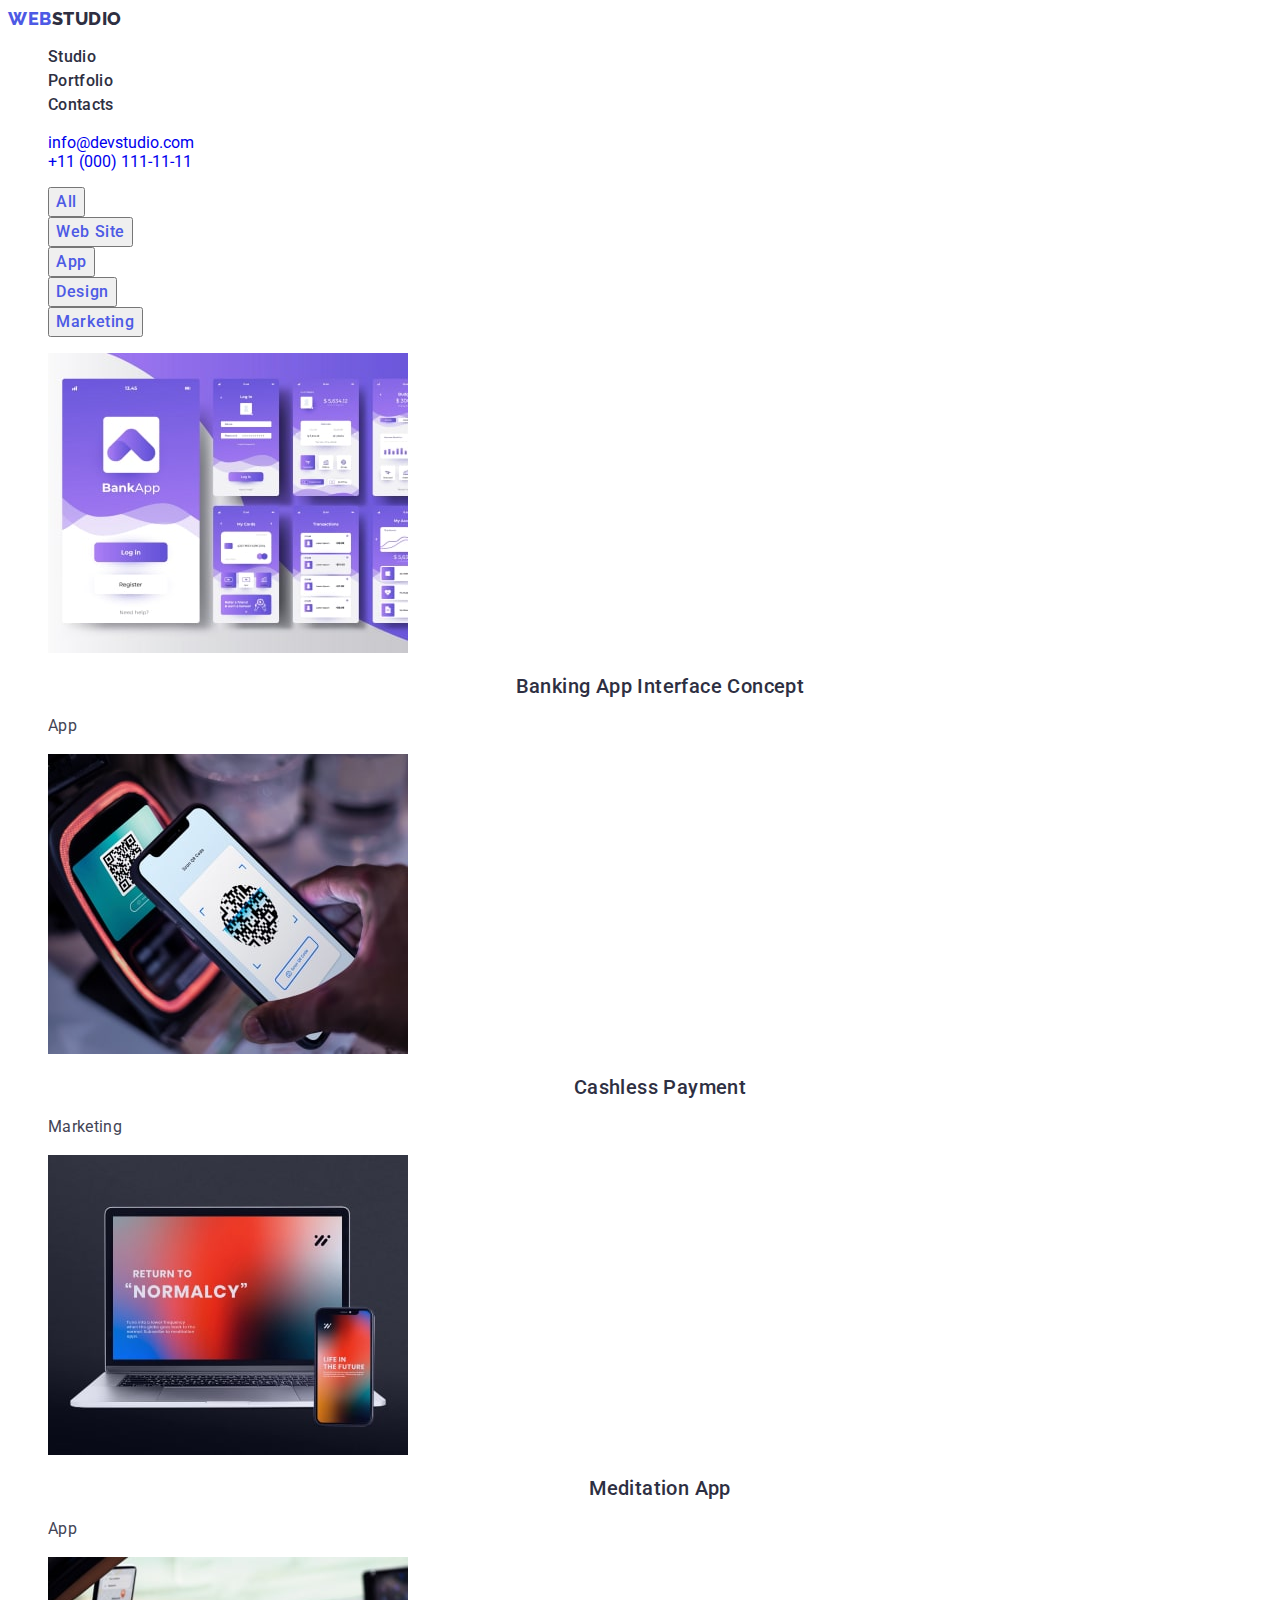
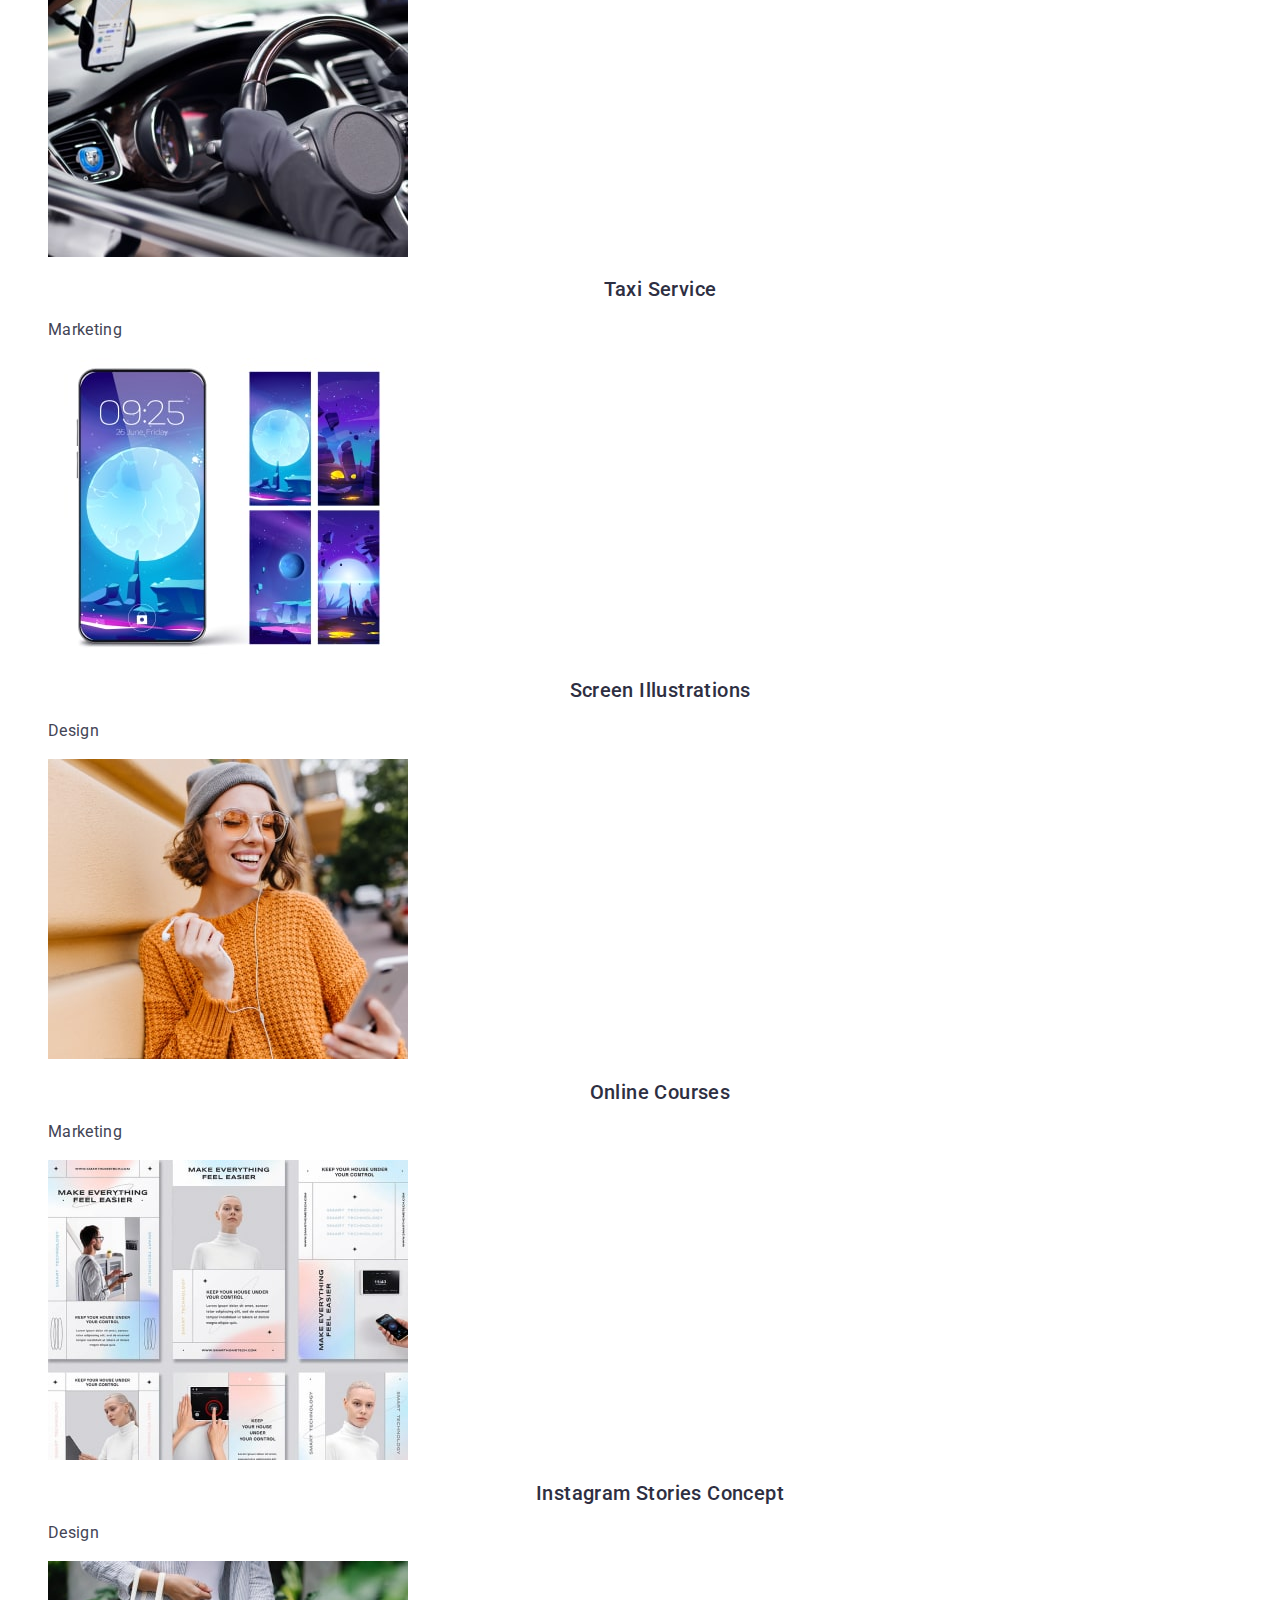
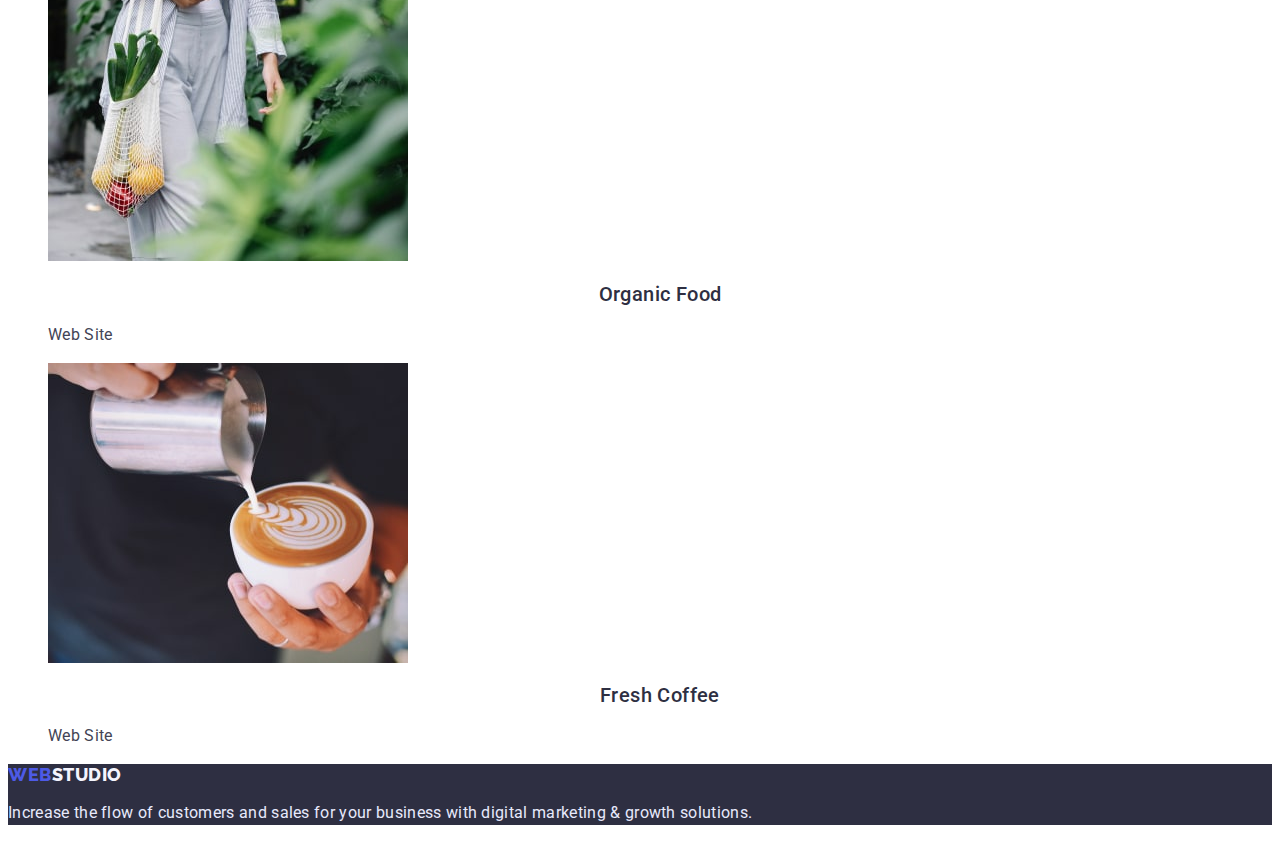
==== portfolio.html @ 07ec4e70 "lp 3" ====
<!DOCTYPE html>
<html lang="en">

<head>
    <meta charset="UTF-8">
    <meta http-equiv="X-UA-Compatible" content="IE=edge">
    <meta name="viewport" content="width=device-width, initial-scale=1.0">
    <title>Portfolio</title>
    <link rel="preconnect" href="https://fonts.googleapis.com">
    <link rel="preconnect" href="https://fonts.gstatic.com" crossorigin>
    <link href="https://fonts.googleapis.com/css2?family=Raleway:wght@800&family=Roboto:wght@400;500;700;900&display=swap" rel="stylesheet">
    <link rel="stylesheet" href="./css/styles.css">
</head>

<body>
    <header class="header">
        <nav class="header-nav">
            <a class="haeder-logo link" href="./index.html">
                Web<span class="haeder-logo-log">Studio</span> 
            </a>
            <ul class="header-list list">
                <li class="header-item"><a class="header-link link" href="./index.html">Studio</a></li>
                <li class="header-item"><a class="header-link link" href="./portfolio.html">Portfolio</a></li>
                <li class="header-item"><a class="header-link link" href="">Contacts</a></li>
            </ul>
        </nav>
        <address class="address">
            <ul class="address-list list">
                <li class="address-item"><a class="address-mail link"
                        href="mailto:info@devstudio.com">info@devstudio.com</a></li>
                <li class="address-item"><a class="address-tel link" href="tel:+110001111111">+11 (000) 111-11-11</a>
                </li>
            </ul>
        </address>
    </header>
    <main>
        <section class="box">
            <h1 hidden>portfolio</h1>
            <ul class="box-list list">
                <li class="box-item"><button class="box-link link" type="button">All</button></li>
                <li class="box-item"><button class="box-link link" type="button">Web Site</button></li>
                <li class="box-item"><button class="box-link link" type="button">App</button></li>
                <li class="box-item"><button class="box-link link" type="button">Design</button></li>
                <li class="box-item"><button class="box-link link" type="button">Marketing</button></li>
            </ul>
            <ul class="information list"> 
                <li class="information-item link">
                    <a class="link" href="">
                    <img src="./images/application.jpg" alt="interface" width="360">
                    <h2 class="information-title">Banking App Interface Concept</h2>
                    <p class="information-desc">App</p></a>
                </li>
                <li class="information-item link">
                    <a class="link" href="">
                    <img src="./images/telscanner.jpg" alt="payment" width="360">
                    <h2 class="information-title">Cashless Payment</h2>
                    <p class="information-desc">Marketing</p></a>
                </li>
                <li class="information-item link">
                    <a class="link" href="">
                    <img src="./images/computer.jpg" alt="compandtel" width="360">
                    <h2 class="information-title">Meditation App</h2>
                    <p class="information-desc">App</p></a>
                </li>
                <li class="information-item link">
                    <a class="link" href="">
                    <img src="./images/drive.jpg" alt="drive" width="360">
                    <h2 class="information-title">Taxi Service</h2>
                    <p class="information-desc">Marketing</p></a>
                </li>
                <li class="information-item link">
                    <a class="link" href="">
                    <img src="./images/wallpaper.jpg" alt="photo wallpaper" width="360">
                    <h2 class="information-title">Screen Illustrations</h2>
                    <p class="information-desc">Design</p></a>
                </li>
                <li class="information-item link">
                    <a class="link" href="">
                    <img src="./images/communication.jpg" alt="person communicate" width="360">
                    <h2 class="information-title">Online Courses</h2>
                    <p class="information-desc">Marketing</p></a>
                </li>
                <li class="information-item link">
                    <a class="link" href="">
                    <img src="./images/instastori.jpg" alt="stories concept" width="360">
                    <h2 class="information-title">Instagram Stories Concept</h2>
                    <p class="information-desc">Design</p></a>
                </li>
                <li class="information-item link">
                    <a class="link" href="">
                    <img src="./images/shopping.jpg" alt="organic food" width="360">
                    <h2 class="information-title">Organic Food</h2>
                    <p class="information-desc">Web Site</p></a>
                </li>
                <li class="information-item link">
                    <a class="link" href="">
                    <img src="./images/barista.jpg" alt="barista" width="360">
                    <h2 class="information-title">Fresh Coffee</h2>
                    <p class="information-desc">Web Site</p></a>
                </li>
            </ul>
        </section>
    </main>
    <footer class="footer">
        <a class="footer-logo link" href="./index.html"> 
            Web<span class="haeder-logo-logo">Studio</span>  
        </a>
        <p class="footer-text">Increase the flow of customers and sales for your business with digital marketing &
            growth solutions.</p>
    </footer>
</body>

</html>
---- css/styles.css ----
body {
font-family: 'Roboto', sans-serif;
color: #434455; 
}

.link {
    text-decoration: none;
}

.list {
    list-style: none;
}

.haeder-logo {
    font-family: "Raleway", sans-serif;
    font-weight: 800;
font-size: 18px;
line-height: 1.17;
letter-spacing: 0.03em;
text-transform: uppercase;
color: #4d5ae5;
}

.haeder-logo-log {
    color: #2e2f42;
}
.header-link {
font-weight: 500;
font-size: 16px;
line-height: 1.5;
letter-spacing: 0.02em;
color: #2E2F42;
}

.header-link:hover,
.header-link:focus {
    color: #404bbf;
}

.address {
    font-style: normal;
}
.address-address {
font-family: 'Roboto';
font-style: normal;
font-weight: 400;
font-size: 16px;
line-height: 1.5;
letter-spacing: 0.02em;
color: #434455;
}


.address-address:hover,
.address-address:focus {
    color: #404bbf;
}


.slogan-btn {
font-family: inherit;
font-weight: 500;
font-size: 16px;
line-height: 1.5;
display: flex;
align-items: center;
letter-spacing: 0.04em;
color: #FFFFFF;
cursor: pointer;
}
.slogan {
    background-color: #2e2f42;
}
.slogan-name {
font-weight: 700;
font-size: 56px;
line-height: 1.07;
text-align: center;
letter-spacing: 0.02em;
color: #FFFFFF;
}

.desc-subtitle {
font-weight: 500;
font-size: 20px;
line-height: 1.20;
letter-spacing: 0.02em;
color: #2E2F42;
}

.desc-text {
font-size: 16px;
line-height: 1.5;
letter-spacing: 0.02em;
color: #434455;
 }

 .address-address{
    }
    
.features-name {
font-weight: 700;
font-size: 36px;
line-height: 1.11;
text-align: center;
letter-spacing: 0.02em;
text-transform: capitalize;
color: #2E2F42;
}

.information {
}

.information-name {
font-weight: 700;
font-size: 36px;
line-height: 1.11;
text-align: center;
letter-spacing: 0.02em;
text-transform: capitalize;
color: #2E2F42;
}

.information-title {
font-weight: 500;
font-size: 20px;
line-height: 1.2;
text-align: center;
letter-spacing: 0.02em;
color: #2E2F42;
}

.information-desc {
font-size: 16px;
line-height: 1.5;
letter-spacing: 0.02em;
color: #434455;
}

.footer {
    background-color: #2E2F42;
}

.footer-text {
font-size: 16px;
line-height: 1.5;
letter-spacing: 0.02em;
color: #E7E9FC;
}  

.box-link {
font-family: inherit;
font-weight: 500;
font-size: 16px;
line-height: 1.5;
display: flex;
align-items: center;
text-align: center;
letter-spacing: 0.04em;
color: #4D5AE5;
cursor: pointer;
}

.box-link:is(:hover, :focus) {
    color: #FFFFFF;
    background: #404BBF;
}
.footer-logo {
font-family: "Raleway", sans-serif;
font-weight: 800;
font-size: 18px;
line-height: 1.17;
letter-spacing: 0.03em;
text-transform: uppercase;
color: #4d5ae5;
}
.haeder-logo-logo {
    color: #f4f4fd;
}
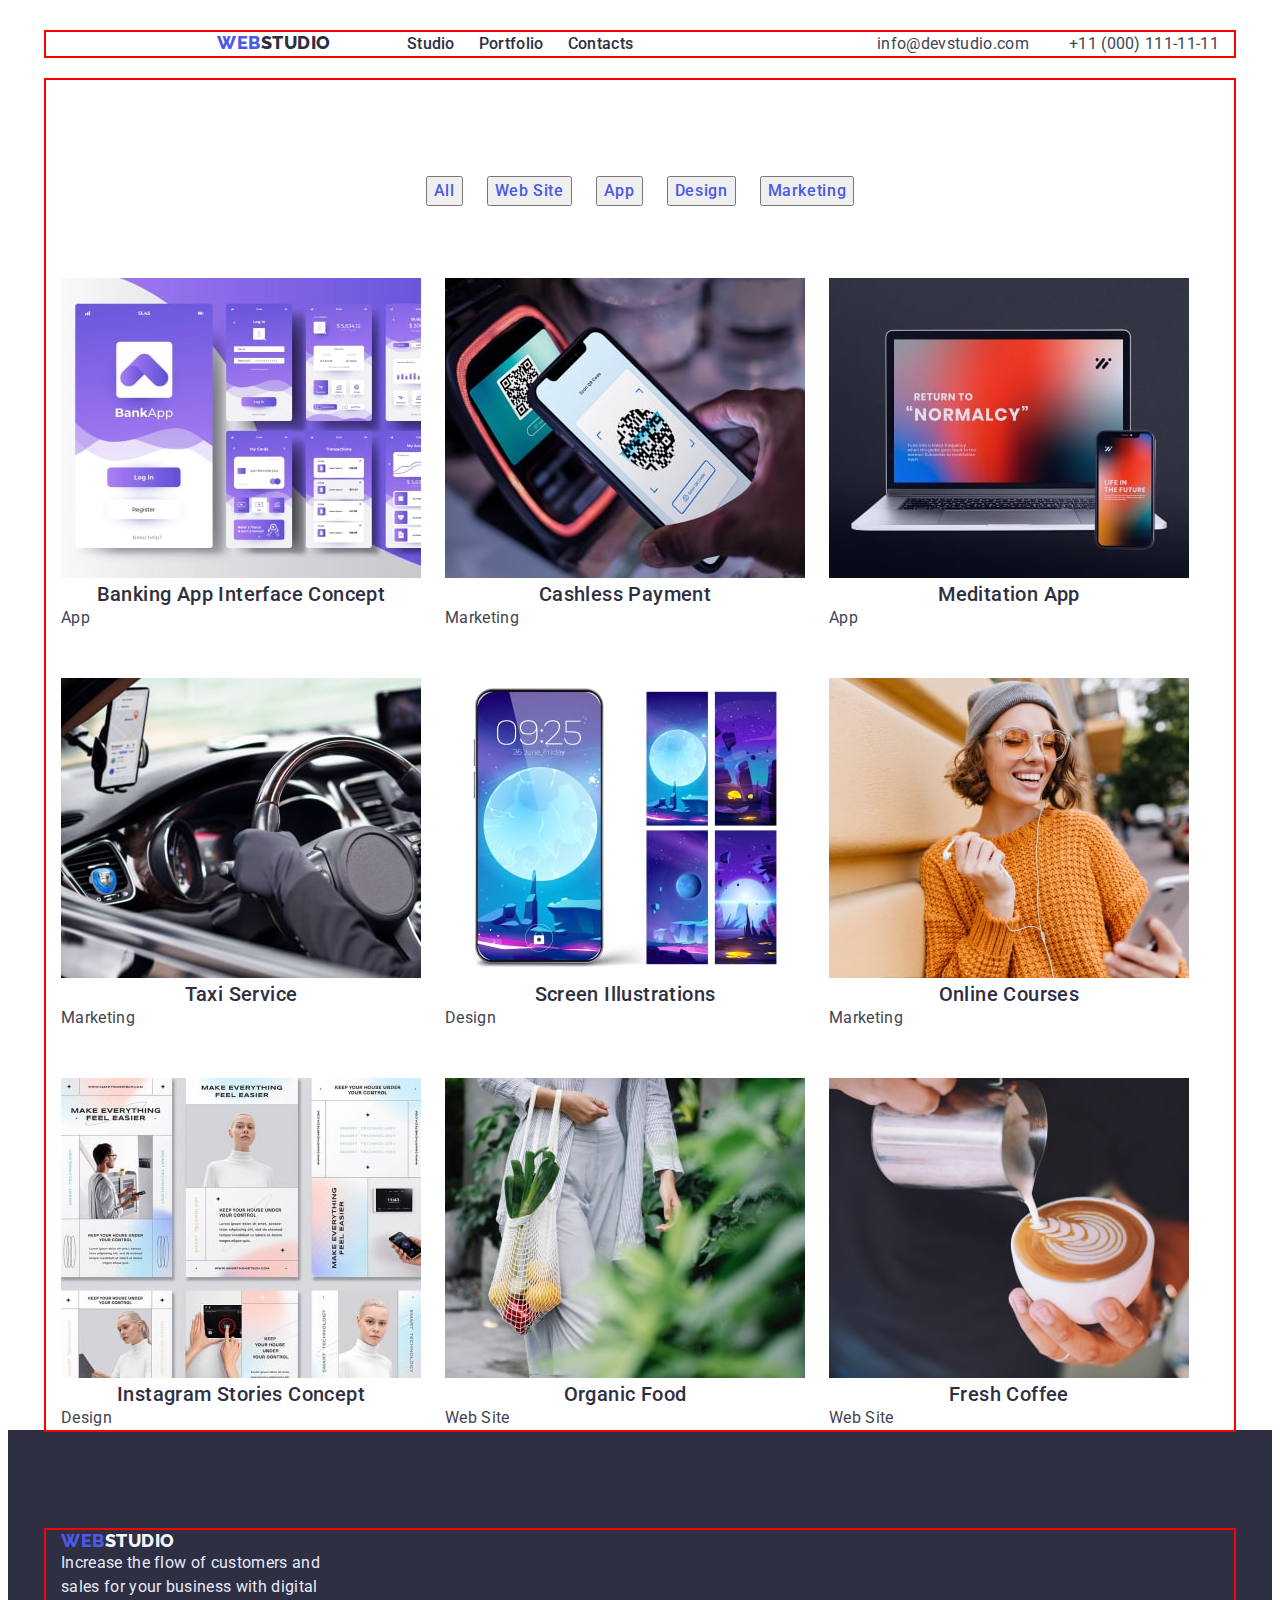
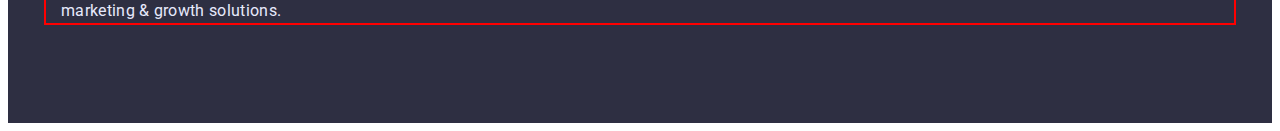
==== commit 7e03c387: "lp3" ====
--- a/portfolio.html
+++ b/portfolio.html
@@ -5,18 +5,24 @@
     <meta charset="UTF-8">
     <meta http-equiv="X-UA-Compatible" content="IE=edge">
     <meta name="viewport" content="width=device-width, initial-scale=1.0">
-    <title>Portfolio</title>
+    <title>Document</title>
     <link rel="preconnect" href="https://fonts.googleapis.com">
     <link rel="preconnect" href="https://fonts.gstatic.com" crossorigin>
-    <link href="https://fonts.googleapis.com/css2?family=Raleway:wght@800&family=Roboto:wght@400;500;700;900&display=swap" rel="stylesheet">
+    <link
+        href="https://fonts.googleapis.com/css2?family=Raleway:wght@800&family=Roboto:wght@400;500;700;900&display=swap"
+        rel="stylesheet">
+    <link rel="stylesheet" href="https://cdnjs.cloudflare.com/ajax/libs/modern-normalize/1.1.0/modern-normalize.min.css"
+        integrity="sha512-wpPYUAdjBVSE4KJnH1VR1HeZfpl1ub8YT/NKx4PuQ5NmX2tKuGu6U/JRp5y+Y8XG2tV+wKQpNHVUX03MfMFn9Q=="
+        crossorigin="anonymous" referrerpolicy="no-referrer" />
     <link rel="stylesheet" href="./css/styles.css">
 </head>
 
 <body>
     <header class="header">
+        <div class="container header-container">
         <nav class="header-nav">
             <a class="haeder-logo link" href="./index.html">
-                Web<span class="haeder-logo-log">Studio</span> 
+                Web<span class="haeder-logo-log">Studio</span>
             </a>
             <ul class="header-list list">
                 <li class="header-item"><a class="header-link link" href="./index.html">Studio</a></li>
@@ -26,15 +32,19 @@
         </nav>
         <address class="address">
             <ul class="address-list list">
-                <li class="address-item"><a class="address-mail link"
+                <li class="address-item"><a class="address-address link"
                         href="mailto:info@devstudio.com">info@devstudio.com</a></li>
-                <li class="address-item"><a class="address-tel link" href="tel:+110001111111">+11 (000) 111-11-11</a>
+                <li class="address-item"><a class="address-address link" href="tel:+110001111111">+11 (000)
+                        111-11-11</a>
                 </li>
             </ul>
         </address>
+    </div>
     </header>
+
     <main>
         <section class="box">
+            <div class="container">
             <h1 hidden>portfolio</h1>
             <ul class="box-list list">
                 <li class="box-item"><button class="box-link link" type="button">All</button></li>
@@ -43,7 +53,7 @@
                 <li class="box-item"><button class="box-link link" type="button">Design</button></li>
                 <li class="box-item"><button class="box-link link" type="button">Marketing</button></li>
             </ul>
-            <ul class="information list"> 
+            <ul class="information-list list"> 
                 <li class="information-item link">
                     <a class="link" href="">
                     <img src="./images/application.jpg" alt="interface" width="360">
@@ -99,14 +109,17 @@
                     <p class="information-desc">Web Site</p></a>
                 </li>
             </ul>
+        </div>
         </section>
     </main>
     <footer class="footer">
+        <div class="container">
         <a class="footer-logo link" href="./index.html"> 
             Web<span class="haeder-logo-logo">Studio</span>  
         </a>
         <p class="footer-text">Increase the flow of customers and sales for your business with digital marketing &
             growth solutions.</p>
+        </div>
     </footer>
 </body>
 
--- a/css/styles.css
+++ b/css/styles.css
@@ -1,3 +1,19 @@
+p, h1, h2, h3, h4, h5 {
+    margin: 0;
+}
+
+ul {
+    padding-left: 0;
+    margin: 0;
+}
+
+button {
+    cursor: pointer;
+}
+address {
+    font-style: normal;
+}
+
 body {
 font-family: 'Roboto', sans-serif;
 color: #434455; 
@@ -9,6 +25,43 @@
 
 .list {
     list-style: none;
+}
+
+.container {
+    width: 1158px;
+    padding-left: 15px;
+    padding-right: 15px;
+    margin: 0 auto;
+    outline: 2px solid red;
+}
+
+.header-nav {
+    display: flex;
+    margin-right: auto;
+}
+
+.header {
+    padding-top: 24px;
+    padding-bottom: 24px;
+}
+
+.header-container {
+    display: flex;
+}
+
+.haeder-logo {
+    margin-right: 76px;
+    margin-left: 156px;
+}
+
+.header-list {
+    display: flex;
+    gap: 24px;
+}
+
+.address-list {
+    display: flex;
+    gap: 40px;
 }
 
 .haeder-logo {
@@ -56,7 +109,10 @@
     color: #404bbf;
 }
 
-
+.slogan {
+    padding-top: 188px;
+    padding-bottom: 188px;
+}
 .slogan-btn {
 font-family: inherit;
 font-weight: 500;
@@ -67,11 +123,15 @@
 letter-spacing: 0.04em;
 color: #FFFFFF;
 cursor: pointer;
+background: #4D5AE5;
+box-shadow: 0px 4px 4px rgba(0, 0, 0, 0.15);
+border-radius: 4px;
 }
 .slogan {
     background-color: #2e2f42;
 }
 .slogan-name {
+    width: 496px;
 font-weight: 700;
 font-size: 56px;
 line-height: 1.07;
@@ -80,6 +140,16 @@
 color: #FFFFFF;
 }
 
+.desc {
+    padding-top: 120px;
+    padding-bottom: 120px;
+}
+
+.desc-list {
+    display: flex;
+    gap: 24px;
+}
+
 .desc-subtitle {
 font-weight: 500;
 font-size: 20px;
@@ -95,9 +165,13 @@
 color: #434455;
  }
 
- .address-address{
-    }
-    
+ .features{
+    padding-bottom: 120px;
+ }
+ .features-list {
+    display: flex;
+    gap: 24px;
+ }
 .features-name {
 font-weight: 700;
 font-size: 36px;
@@ -110,6 +184,15 @@
 
 .information {
 }
+.information-item {
+    gap: calc(100% - 72px) 4;
+}
+.information-list {
+    display: flex;
+    column-gap: 24px;
+    row-gap: 48px;
+
+}
 
 .information-name {
 font-weight: 700;
@@ -139,6 +222,8 @@
 
 .footer {
     background-color: #2E2F42;
+    padding-top: 100px;
+    padding-bottom: 100px;
 }
 
 .footer-text {
@@ -146,7 +231,17 @@
 line-height: 1.5;
 letter-spacing: 0.02em;
 color: #E7E9FC;
+width: 264px;
 }  
+
+.box-list {
+    display: flex;
+    padding-top: 96px;
+    padding-bottom: 72px;
+    justify-content: center;
+   gap: 24px;
+
+}
 
 .box-link {
 font-family: inherit;
@@ -164,6 +259,11 @@
 .box-link:is(:hover, :focus) {
     color: #FFFFFF;
     background: #404BBF;
+}
+
+.information-list {
+    display: flex;
+    flex-wrap: wrap;
 }
 .footer-logo {
 font-family: "Raleway", sans-serif;
@@ -173,6 +273,7 @@
 letter-spacing: 0.03em;
 text-transform: uppercase;
 color: #4d5ae5;
+margin: 0;
 }
 .haeder-logo-logo {
     color: #f4f4fd;
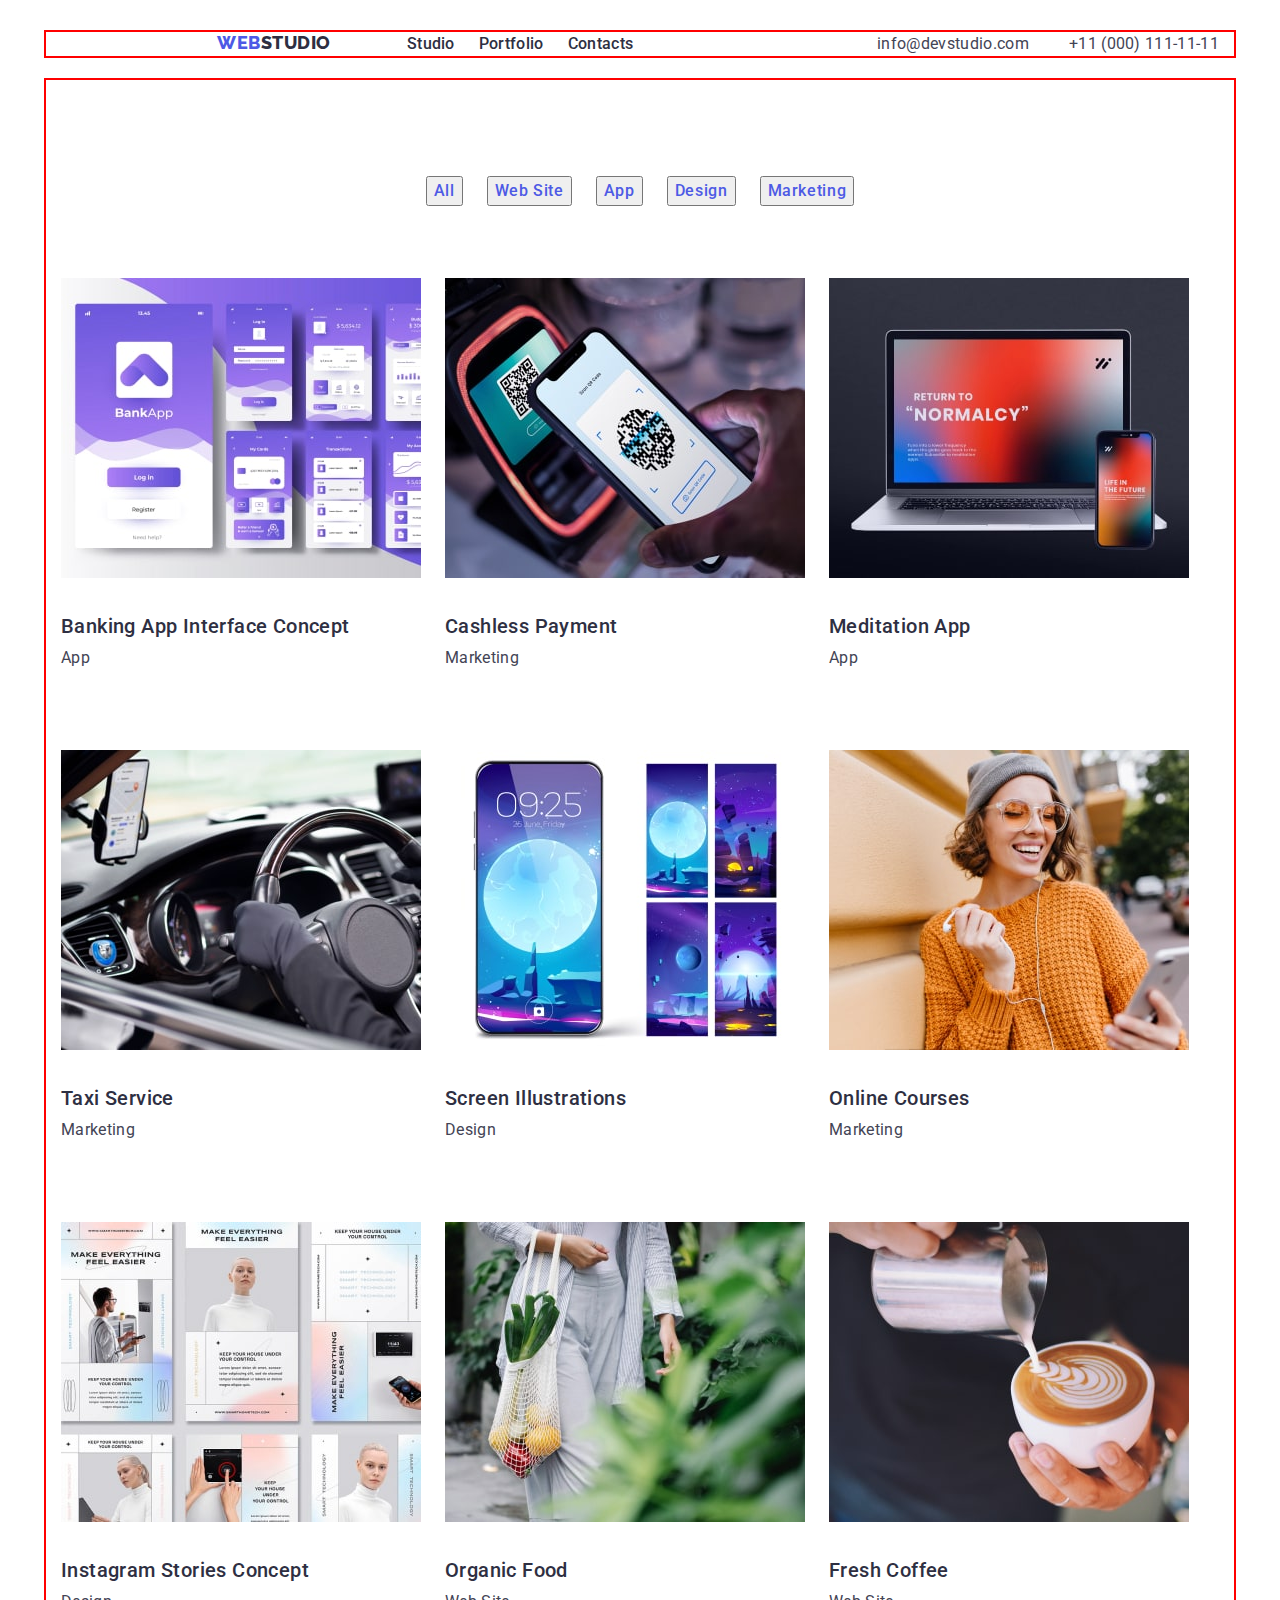
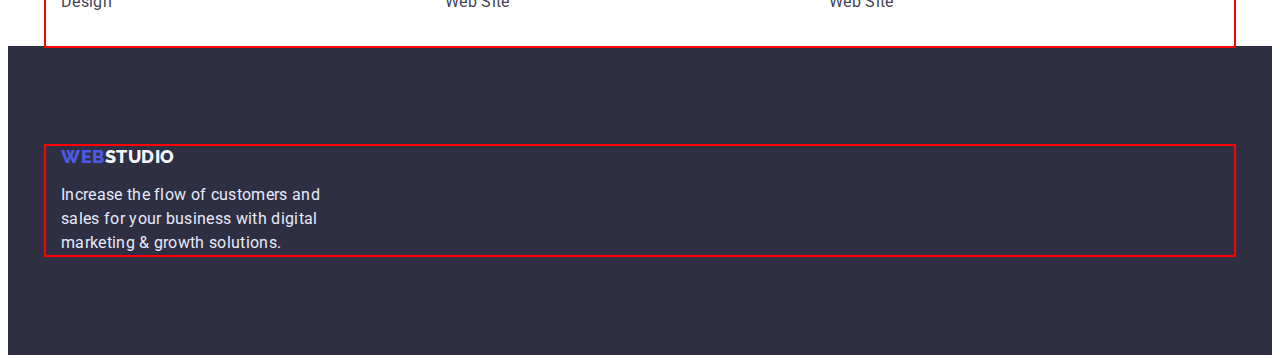
==== commit 8d0af495: "lp33" ====
--- a/portfolio.html
+++ b/portfolio.html
@@ -32,15 +32,16 @@
         </nav>
         <address class="address">
             <ul class="address-list list">
-                <li class="address-item"><a class="address-address link"
+                <li class="address-item"><a class="address-mail link"
                         href="mailto:info@devstudio.com">info@devstudio.com</a></li>
-                <li class="address-item"><a class="address-address link" href="tel:+110001111111">+11 (000)
+                <li class="address-item"><a class="address-tel link" href="tel:+110001111111">+11 (000)
                         111-11-11</a>
                 </li>
             </ul>
         </address>
     </div>
     </header>
+
 
     <main>
         <section class="box">
@@ -53,60 +54,60 @@
                 <li class="box-item"><button class="box-link link" type="button">Design</button></li>
                 <li class="box-item"><button class="box-link link" type="button">Marketing</button></li>
             </ul>
-            <ul class="information-list list"> 
-                <li class="information-item link">
+            <ul class="portfolio-list list"> 
+                <li class="portfolio-item link">
                     <a class="link" href="">
                     <img src="./images/application.jpg" alt="interface" width="360">
-                    <h2 class="information-title">Banking App Interface Concept</h2>
-                    <p class="information-desc">App</p></a>
+                    <h2 class="portfolio-title">Banking App Interface Concept</h2>
+                    <p class="portfolio-desc">App</p></a>
                 </li>
-                <li class="information-item link">
+                <li class="portfolio-item link">
                     <a class="link" href="">
                     <img src="./images/telscanner.jpg" alt="payment" width="360">
-                    <h2 class="information-title">Cashless Payment</h2>
-                    <p class="information-desc">Marketing</p></a>
+                    <h2 class="portfolio-title">Cashless Payment</h2>
+                    <p class="portfolio-desc">Marketing</p></a>
                 </li>
-                <li class="information-item link">
+                <li class="portfolio-item link">
                     <a class="link" href="">
                     <img src="./images/computer.jpg" alt="compandtel" width="360">
-                    <h2 class="information-title">Meditation App</h2>
-                    <p class="information-desc">App</p></a>
+                    <h2 class="portfolio-title">Meditation App</h2>
+                    <p class="portfolio-desc">App</p></a>
                 </li>
-                <li class="information-item link">
+                <li class="portfolio-item link">
                     <a class="link" href="">
                     <img src="./images/drive.jpg" alt="drive" width="360">
-                    <h2 class="information-title">Taxi Service</h2>
-                    <p class="information-desc">Marketing</p></a>
+                    <h2 class="portfolio-title">Taxi Service</h2>
+                    <p class="portfolio-desc">Marketing</p></a>
                 </li>
-                <li class="information-item link">
+                <li class="portfolio-item link">
                     <a class="link" href="">
                     <img src="./images/wallpaper.jpg" alt="photo wallpaper" width="360">
-                    <h2 class="information-title">Screen Illustrations</h2>
-                    <p class="information-desc">Design</p></a>
+                    <h2 class="portfolio-title">Screen Illustrations</h2>
+                    <p class="portfolio-desc">Design</p></a>
                 </li>
-                <li class="information-item link">
+                <li class="portfolio-item link">
                     <a class="link" href="">
                     <img src="./images/communication.jpg" alt="person communicate" width="360">
-                    <h2 class="information-title">Online Courses</h2>
-                    <p class="information-desc">Marketing</p></a>
+                    <h2 class="portfolio-title">Online Courses</h2>
+                    <p class="portfolio-desc">Marketing</p></a>
                 </li>
-                <li class="information-item link">
+                <li class="portfolio-item link">
                     <a class="link" href="">
                     <img src="./images/instastori.jpg" alt="stories concept" width="360">
-                    <h2 class="information-title">Instagram Stories Concept</h2>
-                    <p class="information-desc">Design</p></a>
+                    <h2 class="portfolio-title">Instagram Stories Concept</h2>
+                    <p class="portfolio-desc">Design</p></a>
                 </li>
-                <li class="information-item link">
+                <li class="portfolio-item link">
                     <a class="link" href="">
                     <img src="./images/shopping.jpg" alt="organic food" width="360">
-                    <h2 class="information-title">Organic Food</h2>
-                    <p class="information-desc">Web Site</p></a>
+                    <h2 class="portfolio-title">Organic Food</h2>
+                    <p class="portfolio-desc">Web Site</p></a>
                 </li>
-                <li class="information-item link">
+                <li class="portfolio-item link">
                     <a class="link" href="">
                     <img src="./images/barista.jpg" alt="barista" width="360">
-                    <h2 class="information-title">Fresh Coffee</h2>
-                    <p class="information-desc">Web Site</p></a>
+                    <h2 class="portfolio-title">Fresh Coffee</h2>
+                    <p class="portfolio-desc">Web Site</p></a>
                 </li>
             </ul>
         </div>
@@ -115,7 +116,7 @@
     <footer class="footer">
         <div class="container">
         <a class="footer-logo link" href="./index.html"> 
-            Web<span class="haeder-logo-logo">Studio</span>  
+            Web<span class="footer-logo-logo">Studio</span>  
         </a>
         <p class="footer-text">Increase the flow of customers and sales for your business with digital marketing &
             growth solutions.</p>
--- a/css/styles.css
+++ b/css/styles.css
@@ -1,3 +1,5 @@
+/*-----------------------TEG-------------------------*/
+
 p, h1, h2, h3, h4, h5 {
     margin: 0;
 }
@@ -10,6 +12,7 @@
 button {
     cursor: pointer;
 }
+
 address {
     font-style: normal;
 }
@@ -35,10 +38,7 @@
     outline: 2px solid red;
 }
 
-.header-nav {
-    display: flex;
-    margin-right: auto;
-}
+/*----------------------HEADER-------------------------*/
 
 .header {
     padding-top: 24px;
@@ -49,34 +49,32 @@
     display: flex;
 }
 
+.header-nav {
+    display: flex;
+    margin-right: auto;
+}
+
 .haeder-logo {
-    margin-right: 76px;
-    margin-left: 156px;
-}
-
-.header-list {
-    display: flex;
-    gap: 24px;
-}
-
-.address-list {
-    display: flex;
-    gap: 40px;
-}
-
-.haeder-logo {
-    font-family: "Raleway", sans-serif;
-    font-weight: 800;
+font-family: "Raleway", sans-serif;
+font-weight: 800;
 font-size: 18px;
 line-height: 1.17;
 letter-spacing: 0.03em;
 text-transform: uppercase;
 color: #4d5ae5;
+margin-right: 76px;
+margin-left: 156px;
 }
 
 .haeder-logo-log {
     color: #2e2f42;
 }
+
+.header-list {
+    display: flex;
+    gap: 24px;
+}
+
 .header-link {
 font-weight: 500;
 font-size: 16px;
@@ -93,7 +91,13 @@
 .address {
     font-style: normal;
 }
-.address-address {
+
+.address-list {
+    display: flex;
+    gap: 40px;
+}
+
+.address-mail {
 font-family: 'Roboto';
 font-style: normal;
 font-weight: 400;
@@ -103,17 +107,55 @@
 color: #434455;
 }
 
-
-.address-address:hover,
-.address-address:focus {
+.address-tel {
+font-family: 'Roboto';
+font-style: normal;
+font-weight: 400;
+font-size: 16px;
+line-height: 1.5;
+letter-spacing: 0.02em;
+color: #434455;
+}
+
+.address-mail:hover,
+.address-mail:focus {
     color: #404bbf;
 }
 
-.slogan {
+.address-tel:hover,
+.address-tel:focus {
+    color: #404bbf;
+}
+
+/*-----------------------HERO-------------------------*/
+
+.hero {
+    background-color: #2e2f42;
     padding-top: 188px;
     padding-bottom: 188px;
-}
-.slogan-btn {
+    margin: 0 auto;
+}
+
+.hero-container {
+   margin: 0 auto;
+}
+
+.hero-name {
+width: 496px;
+margin: 0 auto;
+padding-bottom: 48px;
+font-weight: 700;
+font-size: 56px;
+line-height: 1.07;
+text-align: center;
+letter-spacing: 0.02em;
+color: #FFFFFF;
+}
+
+.btn {
+width: 169px;
+height: 56px;
+margin: 0 auto;
 font-family: inherit;
 font-weight: 500;
 font-size: 16px;
@@ -127,18 +169,8 @@
 box-shadow: 0px 4px 4px rgba(0, 0, 0, 0.15);
 border-radius: 4px;
 }
-.slogan {
-    background-color: #2e2f42;
-}
-.slogan-name {
-    width: 496px;
-font-weight: 700;
-font-size: 56px;
-line-height: 1.07;
-text-align: center;
-letter-spacing: 0.02em;
-color: #FFFFFF;
-}
+
+/*-----------------------DESC-------------------------*/
 
 .desc {
     padding-top: 120px;
@@ -151,6 +183,7 @@
 }
 
 .desc-subtitle {
+    margin-bottom: 8px;
 font-weight: 500;
 font-size: 20px;
 line-height: 1.20;
@@ -164,15 +197,15 @@
 letter-spacing: 0.02em;
 color: #434455;
  }
+
+/*-----------------------FEATURES-------------------------*/
 
  .features{
     padding-bottom: 120px;
  }
- .features-list {
-    display: flex;
-    gap: 24px;
- }
-.features-name {
+
+ .features-name {
+margin-bottom: 72px;
 font-weight: 700;
 font-size: 36px;
 line-height: 1.11;
@@ -182,19 +215,16 @@
 color: #2E2F42;
 }
 
-.information {
-}
-.information-item {
-    gap: calc(100% - 72px) 4;
-}
-.information-list {
-    display: flex;
-    column-gap: 24px;
-    row-gap: 48px;
-
-}
+ .features-list {
+display: flex;
+gap: 24px;
+}
+
+/*---------------------INFORMATION----------------------*/
 
 .information-name {
+padding-top: 120px;
+margin-bottom: 72px;
 font-weight: 700;
 font-size: 36px;
 line-height: 1.11;
@@ -204,7 +234,19 @@
 color: #2E2F42;
 }
 
+.information-list {
+    display: flex;
+    column-gap: 24px;
+    row-gap: 48px;
+}
+
+.information-item {
+    gap: calc(100% - 72px) 4;
+}
+
 .information-title {
+margin-top: 32px;
+margin-bottom: 8px;
 font-weight: 500;
 font-size: 20px;
 line-height: 1.2;
@@ -214,11 +256,15 @@
 }
 
 .information-desc {
+margin-bottom: 32px;
+text-align: center;
 font-size: 16px;
 line-height: 1.5;
 letter-spacing: 0.02em;
 color: #434455;
 }
+
+/*-----------------------FOOTER-------------------------*/
 
 .footer {
     background-color: #2E2F42;
@@ -226,7 +272,23 @@
     padding-bottom: 100px;
 }
 
+.footer-logo {
+    font-family: "Raleway", sans-serif;
+    font-weight: 800;
+    font-size: 18px;
+    line-height: 1.17;
+    letter-spacing: 0.03em;
+    text-transform: uppercase;
+    color: #4d5ae5;
+    margin: 0;
+    }
+
+.footer-logo-logo {
+    color: #f4f4fd;
+}
+
 .footer-text {
+margin-top: 16px;
 font-size: 16px;
 line-height: 1.5;
 letter-spacing: 0.02em;
@@ -234,12 +296,14 @@
 width: 264px;
 }  
 
+/*------------------PORTFOLIO--BOX-------------------------*/
+
 .box-list {
     display: flex;
     padding-top: 96px;
     padding-bottom: 72px;
     justify-content: center;
-   gap: 24px;
+    gap: 24px;
 
 }
 
@@ -261,20 +325,33 @@
     background: #404BBF;
 }
 
-.information-list {
+/*------------------PORTFOLIO--PORTFOLIO-------------------------*/
+
+.portfolio-list {
     display: flex;
     flex-wrap: wrap;
-}
-.footer-logo {
-font-family: "Raleway", sans-serif;
-font-weight: 800;
-font-size: 18px;
-line-height: 1.17;
-letter-spacing: 0.03em;
-text-transform: uppercase;
-color: #4d5ae5;
-margin: 0;
-}
-.haeder-logo-logo {
-    color: #f4f4fd;
+    column-gap: 24px;
+    row-gap: 48px;
+}
+  
+.portfolio-item {
+    gap: calc(100% - 48px) 3;
+}
+    
+.portfolio-title {
+    margin-top: 32px;
+    margin-bottom: 8px;
+    font-weight: 500;
+    font-size: 20px;
+    line-height: 1.2;
+    letter-spacing: 0.02em;
+    color: #2E2F42;
+}
+    
+.portfolio-desc {
+    margin-bottom: 32px;
+    font-size: 16px;
+    line-height: 1.5;
+    letter-spacing: 0.02em;
+    color: #434455;
 }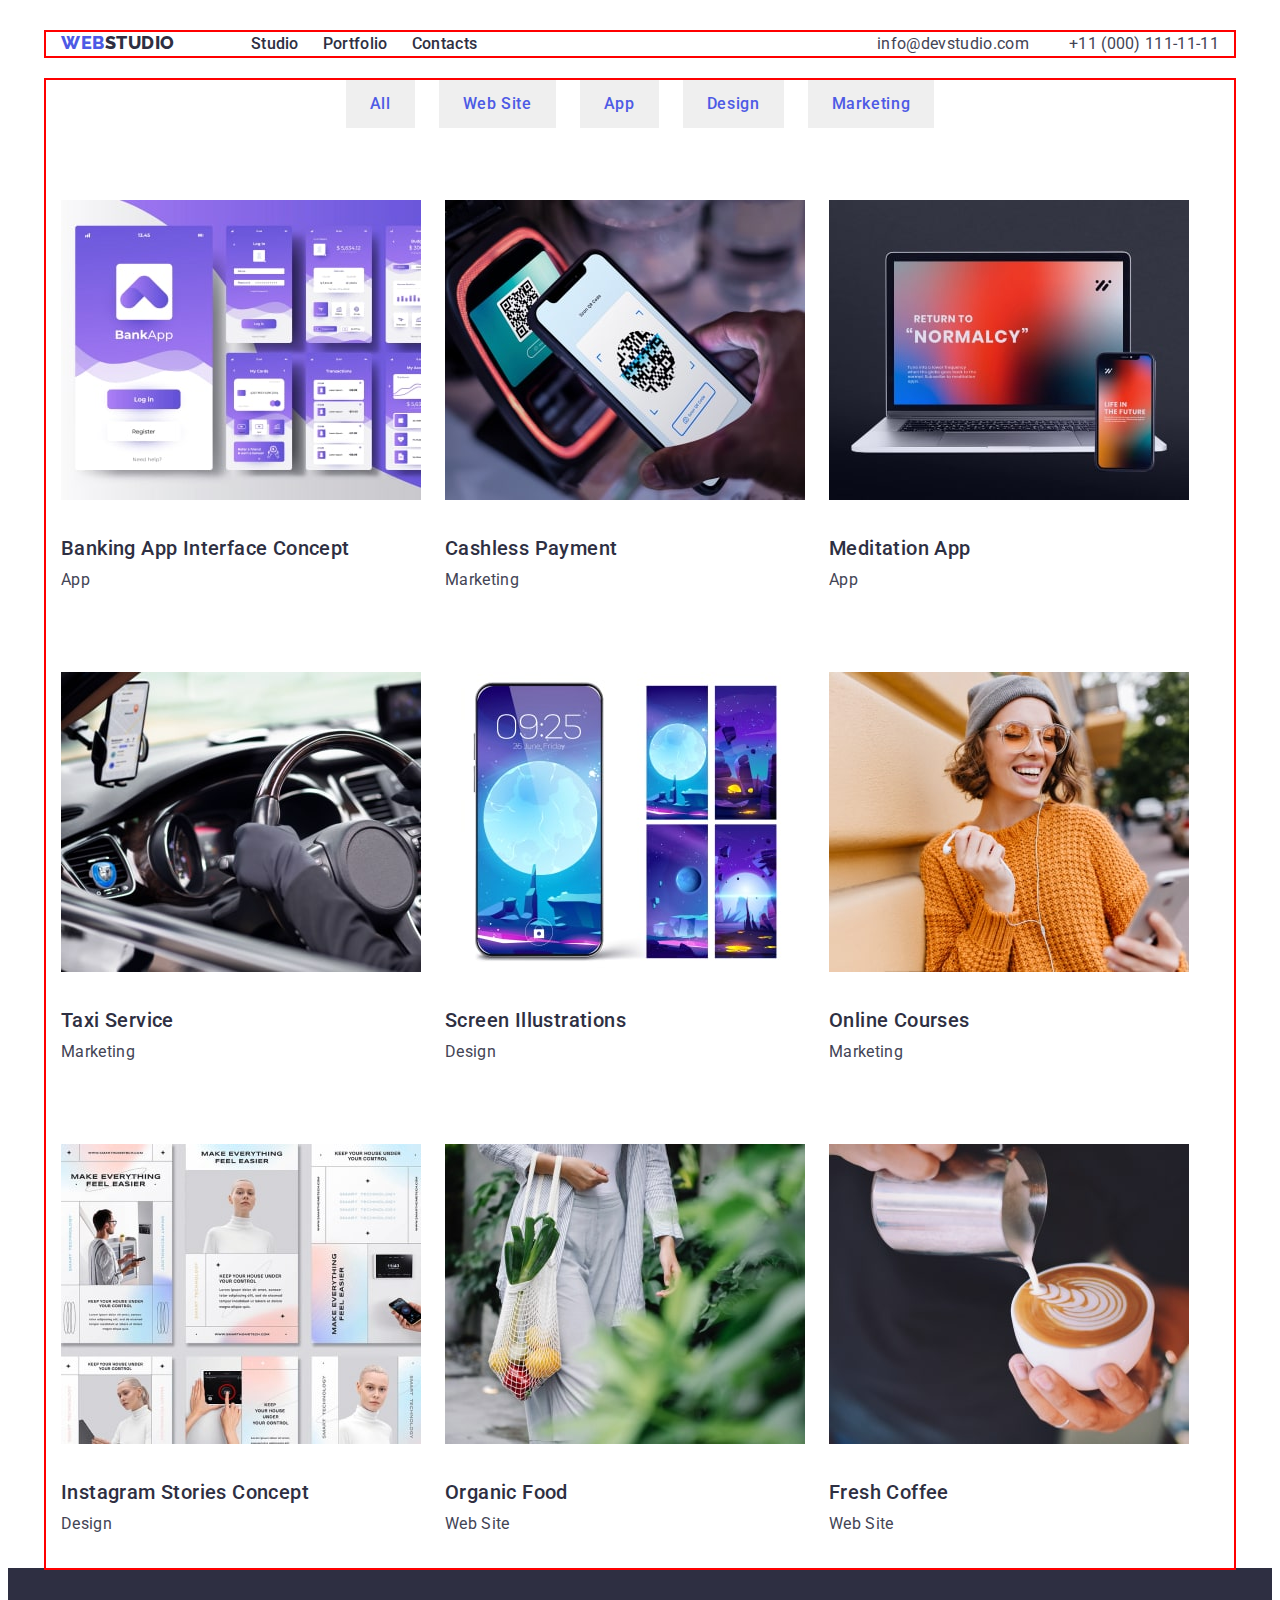
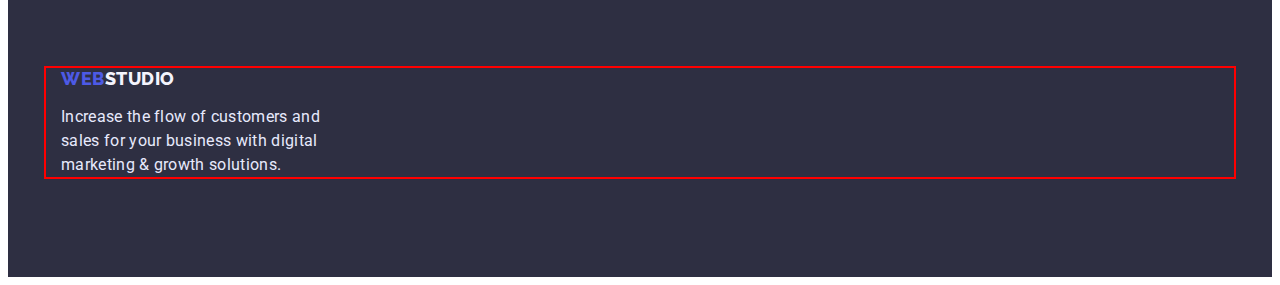
==== commit 27dd1208: "lp33" ====
--- a/portfolio.html
+++ b/portfolio.html
@@ -58,56 +58,65 @@
                 <li class="portfolio-item link">
                     <a class="link" href="">
                     <img src="./images/application.jpg" alt="interface" width="360">
+                    <div class="portfolio-container">
                     <h2 class="portfolio-title">Banking App Interface Concept</h2>
-                    <p class="portfolio-desc">App</p></a>
+                    <p class="portfolio-desc">App</p></div></a>
                 </li>
                 <li class="portfolio-item link">
                     <a class="link" href="">
                     <img src="./images/telscanner.jpg" alt="payment" width="360">
+                    <div class="portfolio-container">
                     <h2 class="portfolio-title">Cashless Payment</h2>
-                    <p class="portfolio-desc">Marketing</p></a>
+                    <p class="portfolio-desc">Marketing</p></div></a>
                 </li>
                 <li class="portfolio-item link">
                     <a class="link" href="">
                     <img src="./images/computer.jpg" alt="compandtel" width="360">
+                    <div class="portfolio-container">
                     <h2 class="portfolio-title">Meditation App</h2>
-                    <p class="portfolio-desc">App</p></a>
+                    <p class="portfolio-desc">App</p></div></a>
                 </li>
                 <li class="portfolio-item link">
                     <a class="link" href="">
                     <img src="./images/drive.jpg" alt="drive" width="360">
+                    <div class="portfolio-container">
                     <h2 class="portfolio-title">Taxi Service</h2>
-                    <p class="portfolio-desc">Marketing</p></a>
+                    <p class="portfolio-desc">Marketing</p></div></a>
                 </li>
                 <li class="portfolio-item link">
                     <a class="link" href="">
                     <img src="./images/wallpaper.jpg" alt="photo wallpaper" width="360">
+                    <div class="portfolio-container">
                     <h2 class="portfolio-title">Screen Illustrations</h2>
-                    <p class="portfolio-desc">Design</p></a>
+                    <p class="portfolio-desc">Design</p></div></a>
                 </li>
                 <li class="portfolio-item link">
                     <a class="link" href="">
                     <img src="./images/communication.jpg" alt="person communicate" width="360">
+                    <div class="portfolio-container">
                     <h2 class="portfolio-title">Online Courses</h2>
-                    <p class="portfolio-desc">Marketing</p></a>
+                    <p class="portfolio-desc">Marketing</p></div></a>
                 </li>
                 <li class="portfolio-item link">
                     <a class="link" href="">
                     <img src="./images/instastori.jpg" alt="stories concept" width="360">
+                    <div class="portfolio-container">
                     <h2 class="portfolio-title">Instagram Stories Concept</h2>
-                    <p class="portfolio-desc">Design</p></a>
+                    <p class="portfolio-desc">Design</p></div></a>
                 </li>
                 <li class="portfolio-item link">
                     <a class="link" href="">
                     <img src="./images/shopping.jpg" alt="organic food" width="360">
+                    <div class="portfolio-container">
                     <h2 class="portfolio-title">Organic Food</h2>
-                    <p class="portfolio-desc">Web Site</p></a>
+                    <p class="portfolio-desc">Web Site</p></div></a>
                 </li>
                 <li class="portfolio-item link">
                     <a class="link" href="">
                     <img src="./images/barista.jpg" alt="barista" width="360">
+                    <div class="portfolio-container">
                     <h2 class="portfolio-title">Fresh Coffee</h2>
-                    <p class="portfolio-desc">Web Site</p></a>
+                    <p class="portfolio-desc">Web Site</p></div></a>
                 </li>
             </ul>
         </div>
--- a/css/styles.css
+++ b/css/styles.css
@@ -43,6 +43,7 @@
 .header {
     padding-top: 24px;
     padding-bottom: 24px;
+    border-bottom: ;
 }
 
 .header-container {
@@ -63,7 +64,6 @@
 text-transform: uppercase;
 color: #4d5ae5;
 margin-right: 76px;
-margin-left: 156px;
 }
 
 .haeder-logo-log {
@@ -132,7 +132,7 @@
 .hero {
     background-color: #2e2f42;
     padding-top: 188px;
-    padding-bottom: 188px;
+    margin-bottom: 188px;
     margin: 0 auto;
 }
 
@@ -153,8 +153,8 @@
 }
 
 .btn {
-width: 169px;
-height: 56px;
+border: transparent;
+padding:  16px, 32px, 16px, 32px; 
 margin: 0 auto;
 font-family: inherit;
 font-weight: 500;
@@ -222,8 +222,13 @@
 
 /*---------------------INFORMATION----------------------*/
 
+.information {
+    background-color: #F4F4FD;
+    padding-top: 120px;
+    padding-bottom: 120px;
+}
+
 .information-name {
-padding-top: 120px;
 margin-bottom: 72px;
 font-weight: 700;
 font-size: 36px;
@@ -244,8 +249,16 @@
     gap: calc(100% - 72px) 4;
 }
 
+.information-img {
+    display: block;
+}
+.information-container {
+    background-color: #FFFFFF;
+    padding-top: 32px;
+    padding-bottom: 32px;
+}
+
 .information-title {
-margin-top: 32px;
 margin-bottom: 8px;
 font-weight: 500;
 font-size: 20px;
@@ -256,7 +269,6 @@
 }
 
 .information-desc {
-margin-bottom: 32px;
 text-align: center;
 font-size: 16px;
 line-height: 1.5;
@@ -300,14 +312,14 @@
 
 .box-list {
     display: flex;
-    padding-top: 96px;
-    padding-bottom: 72px;
+    margin-bottom: 72px;
     justify-content: center;
     gap: 24px;
 
 }
 
 .box-link {
+padding: 12px 24px;
 font-family: inherit;
 font-weight: 500;
 font-size: 16px;
@@ -318,6 +330,7 @@
 letter-spacing: 0.04em;
 color: #4D5AE5;
 cursor: pointer;
+border: transparent;
 }
 
 .box-link:is(:hover, :focus) {
@@ -338,8 +351,12 @@
     gap: calc(100% - 48px) 3;
 }
     
+.portfolio-container {
+    padding-top: 32px;
+    padding-bottom: 32px;
+    padding-left: ;
+}
 .portfolio-title {
-    margin-top: 32px;
     margin-bottom: 8px;
     font-weight: 500;
     font-size: 20px;
@@ -349,7 +366,6 @@
 }
     
 .portfolio-desc {
-    margin-bottom: 32px;
     font-size: 16px;
     line-height: 1.5;
     letter-spacing: 0.02em;
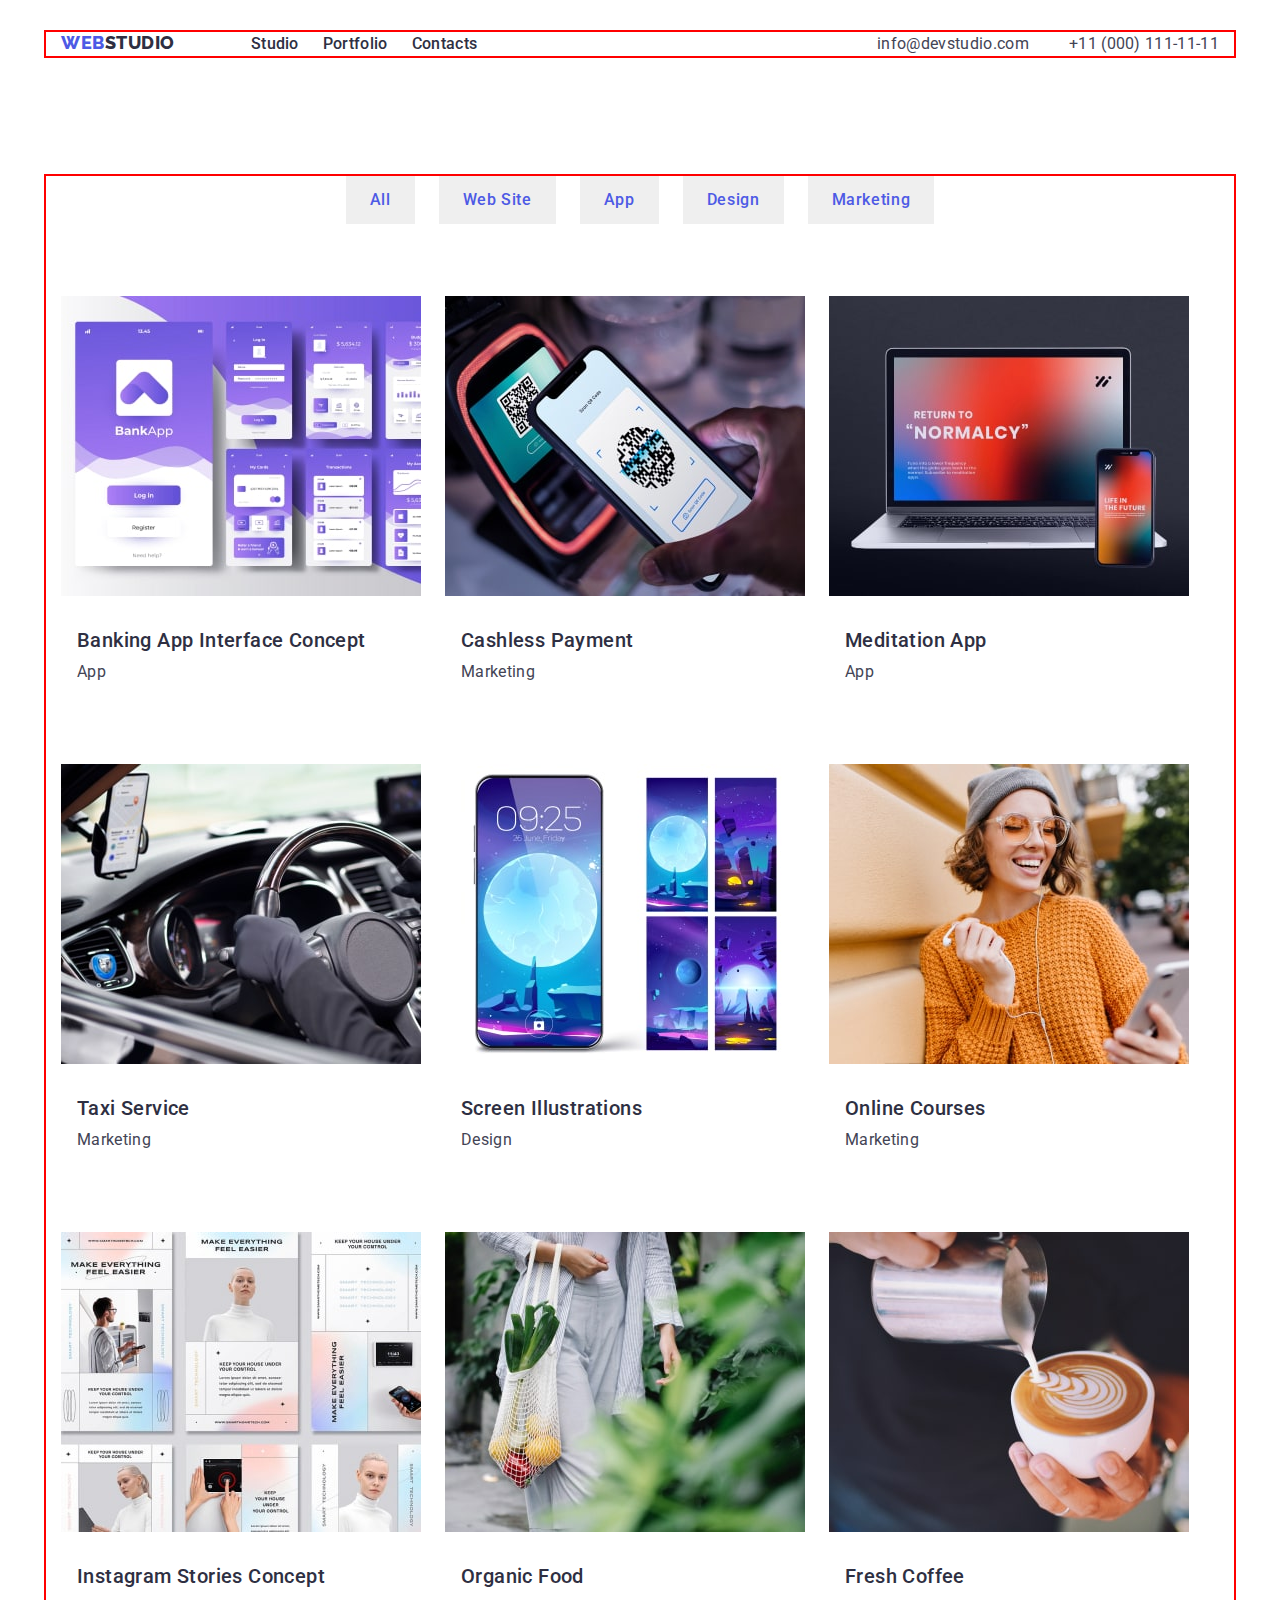
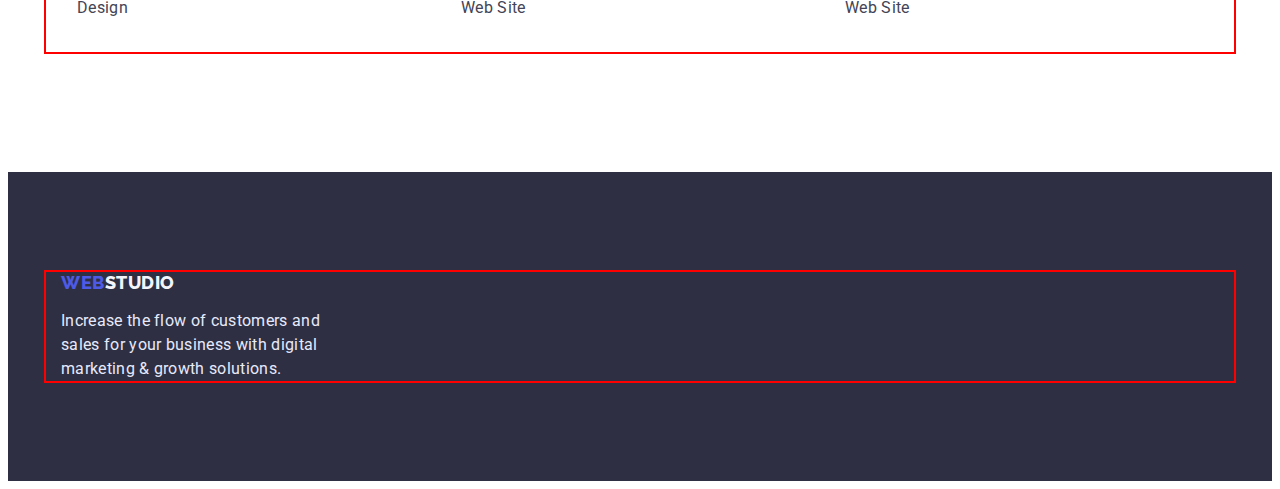
==== commit c926930e: "lp 34" ====
--- a/portfolio.html
+++ b/portfolio.html
@@ -57,63 +57,63 @@
             <ul class="portfolio-list list"> 
                 <li class="portfolio-item link">
                     <a class="link" href="">
-                    <img src="./images/application.jpg" alt="interface" width="360">
+                    <img class="portfolio-img" src="./images/application.jpg" alt="interface" width="360">
                     <div class="portfolio-container">
                     <h2 class="portfolio-title">Banking App Interface Concept</h2>
                     <p class="portfolio-desc">App</p></div></a>
                 </li>
                 <li class="portfolio-item link">
                     <a class="link" href="">
-                    <img src="./images/telscanner.jpg" alt="payment" width="360">
+                    <img class="portfolio-img" src="./images/telscanner.jpg" alt="payment" width="360">
                     <div class="portfolio-container">
                     <h2 class="portfolio-title">Cashless Payment</h2>
                     <p class="portfolio-desc">Marketing</p></div></a>
                 </li>
                 <li class="portfolio-item link">
                     <a class="link" href="">
-                    <img src="./images/computer.jpg" alt="compandtel" width="360">
+                    <img class="portfolio-img" src="./images/computer.jpg" alt="compandtel" width="360">
                     <div class="portfolio-container">
                     <h2 class="portfolio-title">Meditation App</h2>
                     <p class="portfolio-desc">App</p></div></a>
                 </li>
                 <li class="portfolio-item link">
                     <a class="link" href="">
-                    <img src="./images/drive.jpg" alt="drive" width="360">
+                    <img class="portfolio-img" src="./images/drive.jpg" alt="drive" width="360">
                     <div class="portfolio-container">
                     <h2 class="portfolio-title">Taxi Service</h2>
                     <p class="portfolio-desc">Marketing</p></div></a>
                 </li>
                 <li class="portfolio-item link">
                     <a class="link" href="">
-                    <img src="./images/wallpaper.jpg" alt="photo wallpaper" width="360">
+                    <img class="portfolio-img" src="./images/wallpaper.jpg" alt="photo wallpaper" width="360">
                     <div class="portfolio-container">
                     <h2 class="portfolio-title">Screen Illustrations</h2>
                     <p class="portfolio-desc">Design</p></div></a>
                 </li>
                 <li class="portfolio-item link">
                     <a class="link" href="">
-                    <img src="./images/communication.jpg" alt="person communicate" width="360">
+                    <img class="portfolio-img" src="./images/communication.jpg" alt="person communicate" width="360">
                     <div class="portfolio-container">
                     <h2 class="portfolio-title">Online Courses</h2>
                     <p class="portfolio-desc">Marketing</p></div></a>
                 </li>
                 <li class="portfolio-item link">
                     <a class="link" href="">
-                    <img src="./images/instastori.jpg" alt="stories concept" width="360">
+                    <img class="portfolio-img" src="./images/instastori.jpg" alt="stories concept" width="360">
                     <div class="portfolio-container">
                     <h2 class="portfolio-title">Instagram Stories Concept</h2>
                     <p class="portfolio-desc">Design</p></div></a>
                 </li>
                 <li class="portfolio-item link">
                     <a class="link" href="">
-                    <img src="./images/shopping.jpg" alt="organic food" width="360">
+                    <img class="portfolio-img" src="./images/shopping.jpg" alt="organic food" width="360">
                     <div class="portfolio-container">
                     <h2 class="portfolio-title">Organic Food</h2>
                     <p class="portfolio-desc">Web Site</p></div></a>
                 </li>
                 <li class="portfolio-item link">
                     <a class="link" href="">
-                    <img src="./images/barista.jpg" alt="barista" width="360">
+                    <img class="portfolio-img" src="./images/barista.jpg" alt="barista" width="360">
                     <div class="portfolio-container">
                     <h2 class="portfolio-title">Fresh Coffee</h2>
                     <p class="portfolio-desc">Web Site</p></div></a>
--- a/css/styles.css
+++ b/css/styles.css
@@ -132,7 +132,7 @@
 .hero {
     background-color: #2e2f42;
     padding-top: 188px;
-    margin-bottom: 188px;
+    padding-bottom: 188px;
     margin: 0 auto;
 }
 
@@ -143,7 +143,7 @@
 .hero-name {
 width: 496px;
 margin: 0 auto;
-padding-bottom: 48px;
+margin-bottom: 48px;
 font-weight: 700;
 font-size: 56px;
 line-height: 1.07;
@@ -154,7 +154,10 @@
 
 .btn {
 border: transparent;
-padding:  16px, 32px, 16px, 32px; 
+padding-top: 16px;
+padding-bottom: 16px;
+padding-right: 32px;
+padding-left: 32px;
 margin: 0 auto;
 font-family: inherit;
 font-weight: 500;
@@ -310,6 +313,10 @@
 
 /*------------------PORTFOLIO--BOX-------------------------*/
 
+.box {
+    padding-top: 96px;
+    padding-bottom: 120px;
+}
 .box-list {
     display: flex;
     margin-bottom: 72px;
@@ -351,11 +358,18 @@
     gap: calc(100% - 48px) 3;
 }
     
+.portfolio-img {
+    display: block;
+}
+
 .portfolio-container {
     padding-top: 32px;
     padding-bottom: 32px;
-    padding-left: ;
-}
+    padding-left: 16px;
+    border: transparent;
+    box-sizing: border-box; 
+}
+
 .portfolio-title {
     margin-bottom: 8px;
     font-weight: 500;
